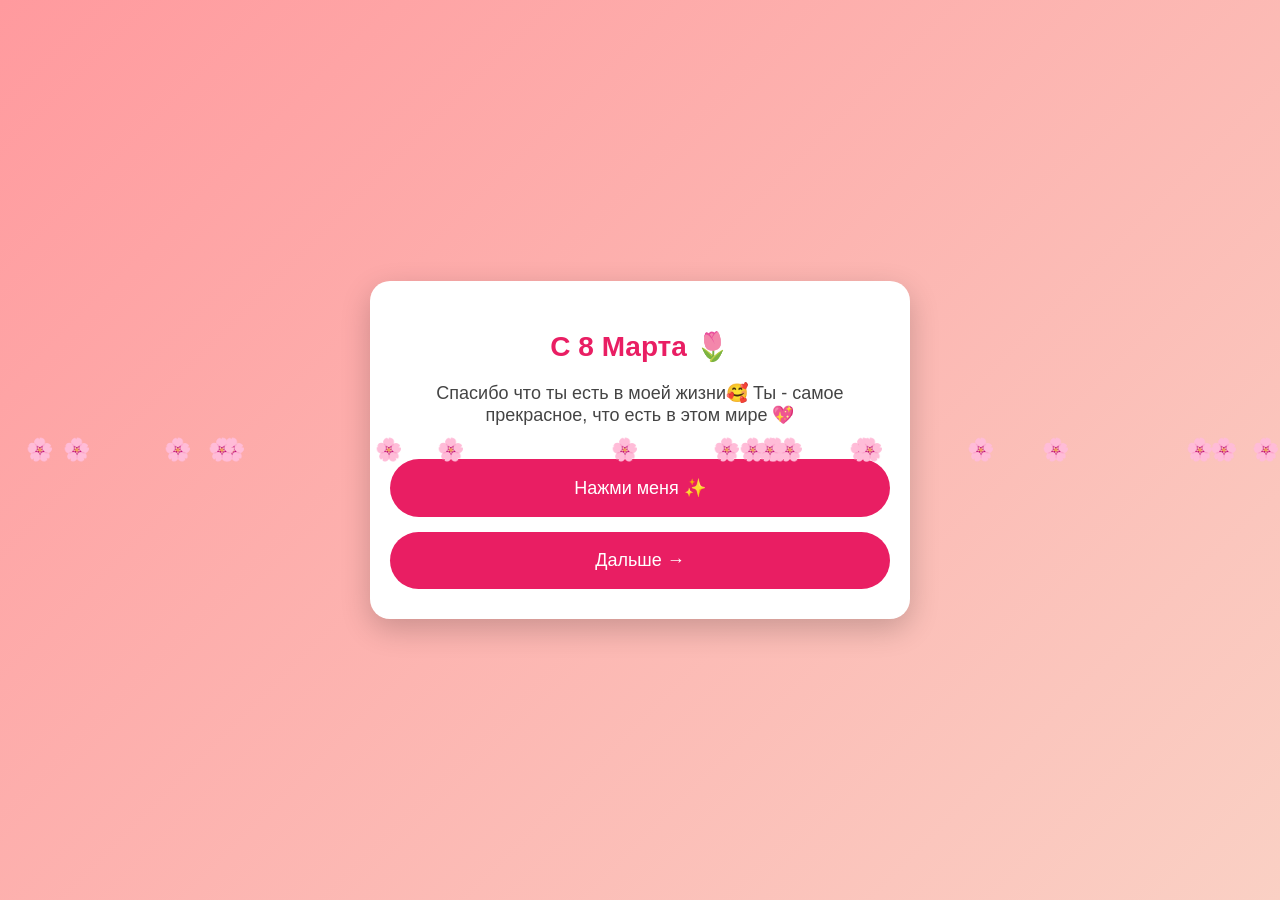
==== index.html @ da92f4de "Update index.html" ====
<!DOCTYPE html>
<html lang="ru">
<head>
<meta charset="UTF-8">
<meta name="viewport" content="width=device-width, initial-scale=1.0">
<title>С 8 Марта 💐</title>

<style>

body{
margin:0;
font-family:Arial, sans-serif;
background:linear-gradient(135deg,#ff9a9e,#fad0c4);
text-align:center;
min-height:100vh;
display:flex;
justify-content:center;
align-items:center;
overflow:hidden;
}

.card{
background:white;
padding:30px 20px;
border-radius:20px;
box-shadow:0 10px 30px rgba(0,0,0,0.2);
max-width:500px;
width:90%;
}
  
h1{
color:#e91e63;
font-size:28px;
}

p{
font-size:18px;
color:#444;
}

button{
width:100%;
margin-top:15px;
padding:18px;
border:none;
border-radius:30px;
background:#e91e63;
color:white;
font-size:18px;
cursor:pointer;
}

.hidden-message{
margin-top:20px;
font-size:18px;
color:#e91e63;
display:none;
}

@keyframes fadeIn{
from{opacity:0; transform:translateY(20px);}
to{opacity:1; transform:translateY(0);}
}

/* летающие цветочки */

.flower{
position:fixed;
font-size:22px;
animation:float linear infinite;
pointer-events:none;
}

@keyframes float{
from{transform:translateY(100vh);}
to{transform:translateY(-10vh);}
}

/* сердечки */

@keyframes heartFloat{
0%{
transform:translate(-50%,-50%) scale(1);
opacity:1;
}
100%{
transform:translate(-50%,-120px) scale(1.5);
opacity:0;
}
}

</style>
</head>

<body>

<div class="card">

<h1>С 8 Марта 🌷</h1>

<p>
Спасибо что ты есть в моей жизни🥰 
Ты - самое прекрасное, что есть в этом мире 💖
</p>

<button onclick="showMessage()">Нажми меня ✨</button>

<div class="hidden-message" id="secret">
Я тебя очень ценю и люблю ❤️‍🔥
</div>

<button onclick="location.href='facts.html'">Дальше →</button>

</div>

<script>

function showMessage(){
document.getElementById("secret").style.display="block";
}

/* создаем цветочки */

for(let i=0;i<20;i++){

let flower=document.createElement("div");

flower.className="flower";
flower.innerHTML="🌸";

flower.style.left=Math.random()*100+"vw";
flower.style.animationDuration=(4+Math.random()*6)+"s";

document.body.appendChild(flower);

}

</script>

<script>

document.addEventListener("click", function(e){

let heart = document.createElement("div");
heart.innerHTML = "❤️";

heart.style.position = "fixed";
heart.style.left = e.clientX + "px";
heart.style.top = e.clientY + "px";
heart.style.fontSize = "30px";
heart.style.pointerEvents = "none";
heart.style.animation = "heartFloat 1s ease-out forwards";

document.body.appendChild(heart);

setTimeout(()=>{
heart.remove();
},1000);

});

</script>

</body>
</html>
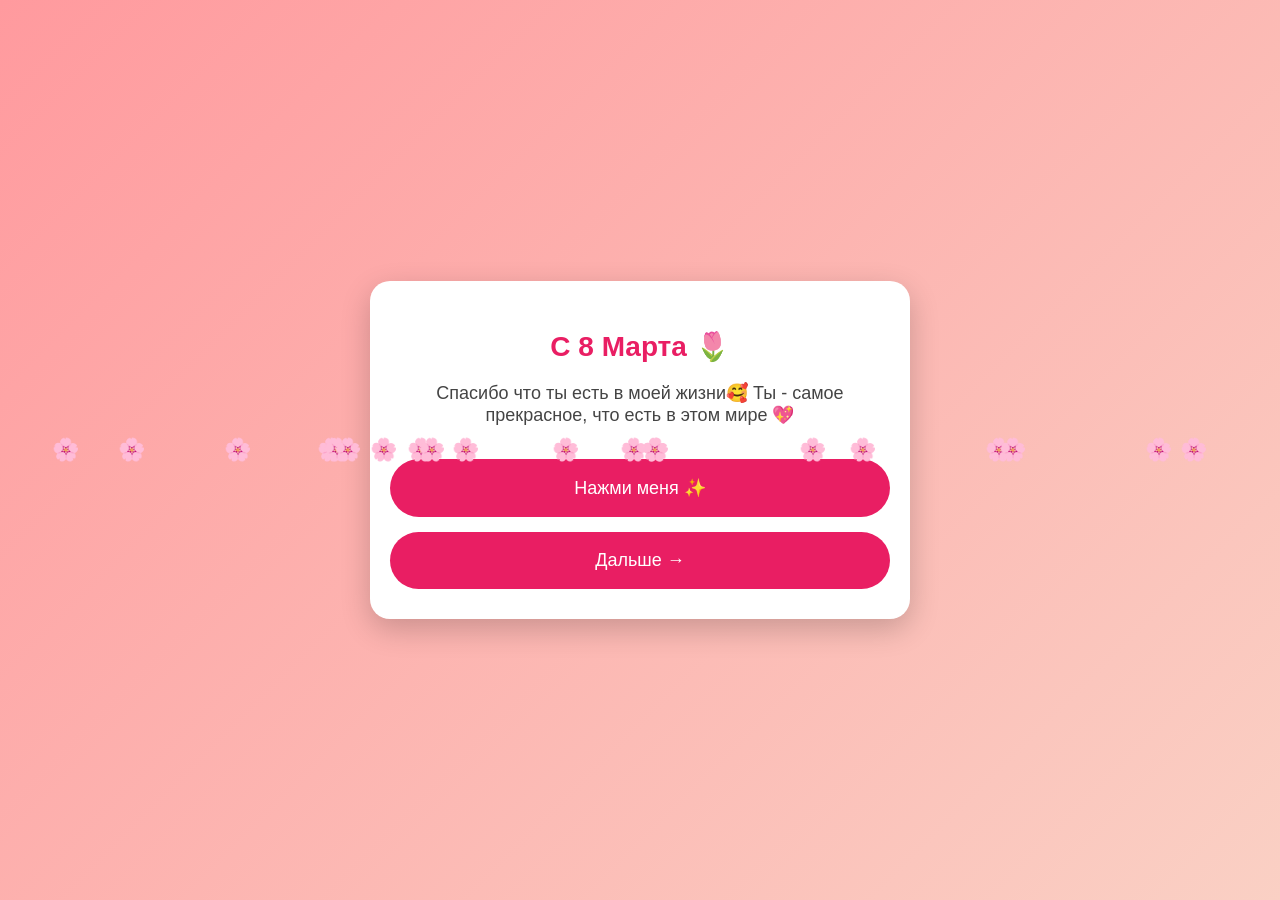
==== commit f6b06cd6: "Update index.html" ====
--- a/index.html
+++ b/index.html
@@ -89,6 +89,49 @@
 }
 }
 
+#loveScreen{
+position:fixed;
+top:0;
+left:0;
+width:100%;
+height:100%;
+background:rgba(255,192,203,0.95);
+display:flex;
+justify-content:center;
+align-items:center;
+flex-direction:column;
+font-size:32px;
+color:#e91e63;
+opacity:0;
+pointer-events:none;
+transition:0.6s;
+z-index:1000;
+text-align:center;
+padding:20px;
+}
+
+#loveScreen.show{
+opacity:1;
+pointer-events:auto;
+}
+
+.bigHeart{
+position:fixed;
+font-size:30px;
+animation:loveRain 3s linear forwards;
+}
+
+@keyframes loveRain{
+0%{
+transform:translateY(-10vh);
+opacity:1;
+}
+100%{
+transform:translateY(110vh);
+opacity:0;
+}
+}
+
 </style>
 </head>
 
@@ -113,7 +156,15 @@
 
 </div>
 
+<div id="loveScreen">
+<div>Я тебя очень люблю ❤️</div>
+<div style="font-size:18px;margin-top:10px;">С 8 марта 🌸</div>
+</div>
+
+
 <script>
+
+/* показать сообщение */
 
 function showMessage(){
 document.getElementById("secret").style.display="block";
@@ -159,6 +210,32 @@
 
 });
 
+/* взрыв любви */
+
+function loveExplosion(){
+
+document.getElementById("loveScreen").classList.add("show");
+
+for(let i=0;i<120;i++){
+
+let heart=document.createElement("div");
+
+heart.className="bigHeart";
+heart.innerHTML="❤️";
+
+heart.style.left=Math.random()*100+"vw";
+heart.style.animationDuration=(2+Math.random()*2)+"s";
+
+document.body.appendChild(heart);
+
+setTimeout(()=>{
+heart.remove();
+},4000);
+
+}
+
+}
+
 </script>
 
 </body>
@@ -171,3 +248,4 @@
 
 
 
+
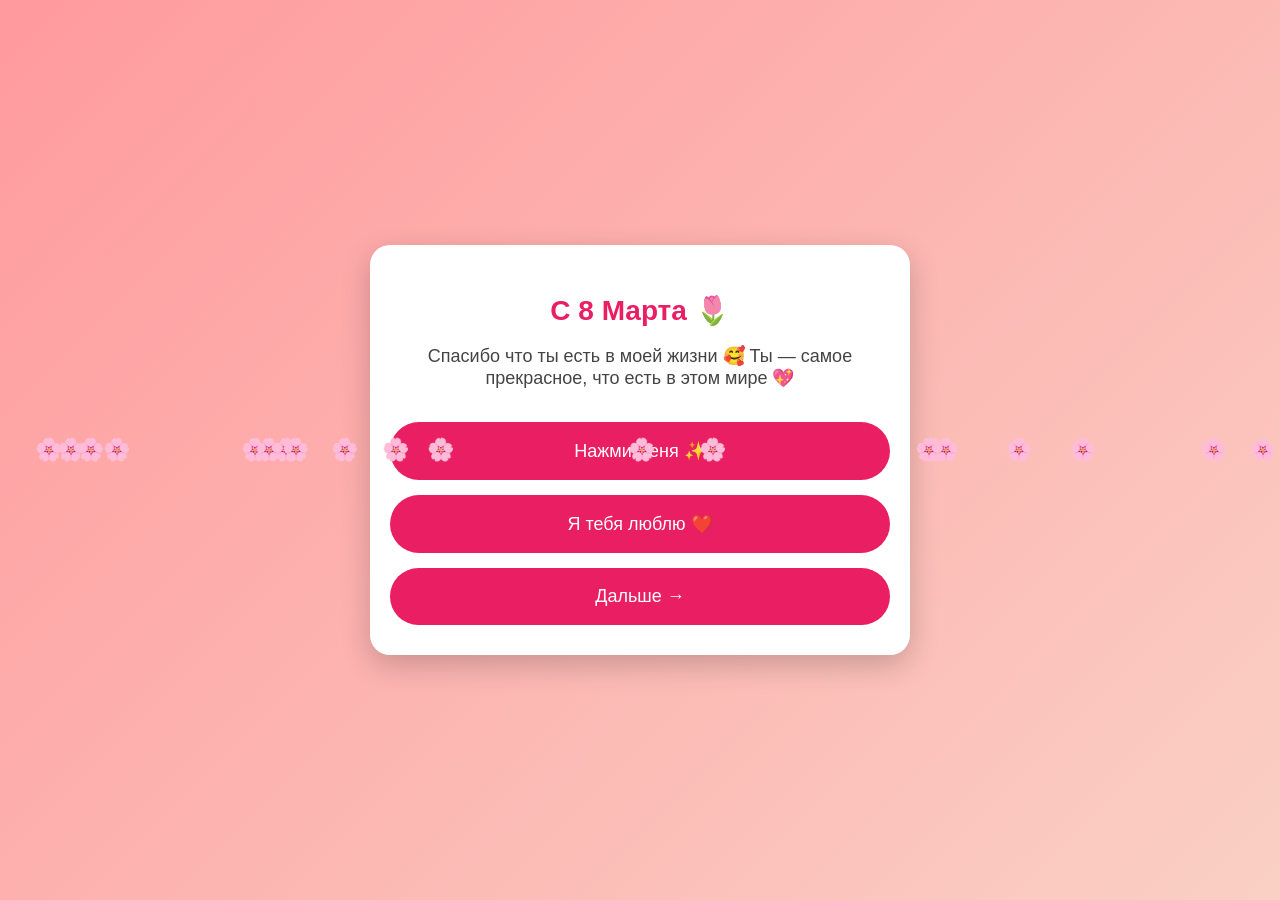
==== commit 41daef97: "Update index.html" ====
--- a/index.html
+++ b/index.html
@@ -27,7 +27,7 @@
 max-width:500px;
 width:90%;
 }
-  
+
 h1{
 color:#e91e63;
 font-size:28px;
@@ -57,12 +57,7 @@
 display:none;
 }
 
-@keyframes fadeIn{
-from{opacity:0; transform:translateY(20px);}
-to{opacity:1; transform:translateY(0);}
-}
-
-/* летающие цветочки */
+/* цветочки */
 
 .flower{
 position:fixed;
@@ -76,7 +71,7 @@
 to{transform:translateY(-10vh);}
 }
 
-/* сердечки */
+/* маленькие сердечки */
 
 @keyframes heartFloat{
 0%{
@@ -88,6 +83,8 @@
 opacity:0;
 }
 }
+
+/* экран любви */
 
 #loveScreen{
 position:fixed;
@@ -115,6 +112,8 @@
 pointer-events:auto;
 }
 
+/* падающие сердца */
+
 .bigHeart{
 position:fixed;
 font-size:30px;
@@ -142,8 +141,8 @@
 <h1>С 8 Марта 🌷</h1>
 
 <p>
-Спасибо что ты есть в моей жизни🥰 
-Ты - самое прекрасное, что есть в этом мире 💖
+Спасибо что ты есть в моей жизни 🥰  
+Ты — самое прекрасное, что есть в этом мире 💖
 </p>
 
 <button onclick="showMessage()">Нажми меня ✨</button>
@@ -152,9 +151,12 @@
 Я тебя очень ценю и люблю ❤️‍🔥
 </div>
 
+<button onclick="loveExplosion()">Я тебя люблю ❤️</button>
+
 <button onclick="location.href='facts.html'">Дальше →</button>
 
 </div>
+
 
 <div id="loveScreen">
 <div>Я тебя очень люблю ❤️</div>
@@ -164,13 +166,14 @@
 
 <script>
 
-/* показать сообщение */
+/* показать скрытый текст */
 
 function showMessage(){
 document.getElementById("secret").style.display="block";
 }
 
-/* создаем цветочки */
+
+/* цветочки */
 
 for(let i=0;i<20;i++){
 
@@ -186,9 +189,8 @@
 
 }
 
-</script>
-
-<script>
+
+/* сердечки при нажатии */
 
 document.addEventListener("click", function(e){
 
@@ -210,7 +212,8 @@
 
 });
 
-/* взрыв любви */
+
+/* экран любви */
 
 function loveExplosion(){
 
@@ -236,16 +239,14 @@
 
 }
 
+
+/* закрытие экрана */
+
+document.getElementById("loveScreen").addEventListener("click", function(){
+this.classList.remove("show");
+});
+
 </script>
 
 </body>
 </html>
-
-
-
-
-
-
-
-
-
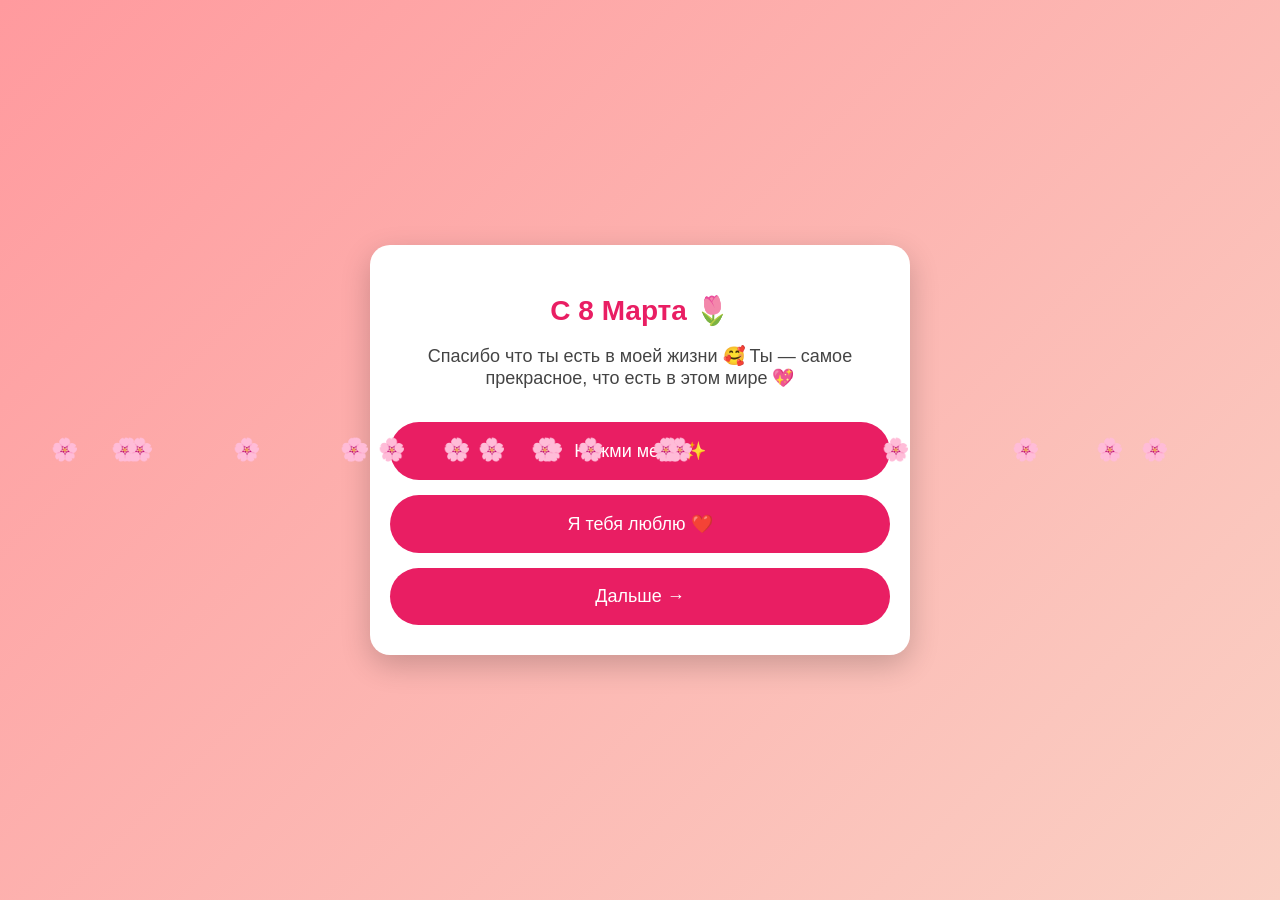
==== commit cb80905b: "Update index.html" ====
--- a/index.html
+++ b/index.html
@@ -227,13 +227,13 @@
 heart.innerHTML="❤️";
 
 heart.style.left=Math.random()*100+"vw";
-heart.style.animationDuration=(2+Math.random()*2)+"s";
+heart.style.animationDuration=(3+Math.random()*2)+"s";
 
 document.body.appendChild(heart);
 
 setTimeout(()=>{
 heart.remove();
-},4000);
+},5000);
 
 }
 
@@ -250,3 +250,4 @@
 
 </body>
 </html>
+
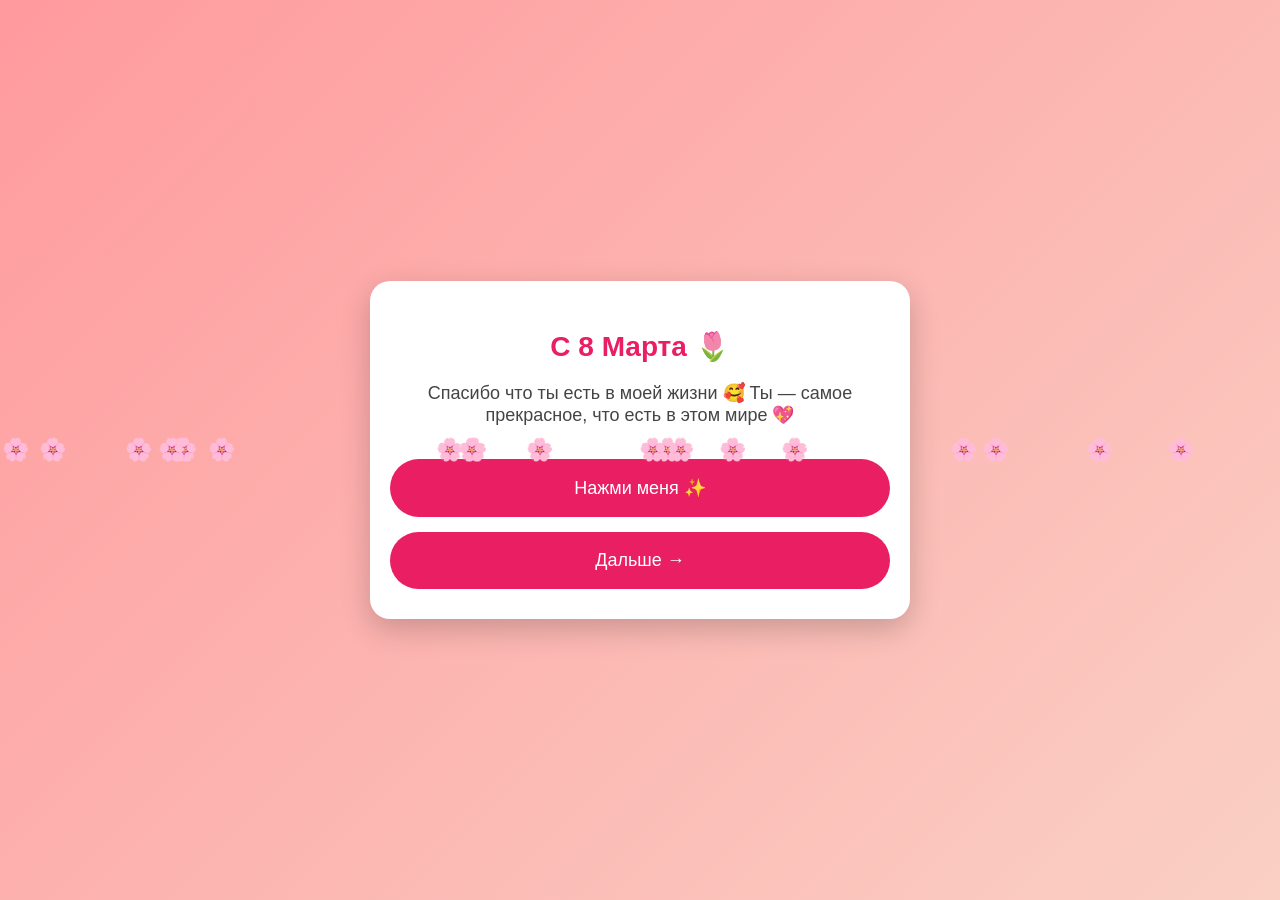
==== commit aad58aa9: "Update index.html" ====
--- a/index.html
+++ b/index.html
@@ -84,53 +84,6 @@
 }
 }
 
-/* экран любви */
-
-#loveScreen{
-position:fixed;
-top:0;
-left:0;
-width:100%;
-height:100%;
-background:rgba(255,192,203,0.95);
-display:flex;
-justify-content:center;
-align-items:center;
-flex-direction:column;
-font-size:32px;
-color:#e91e63;
-opacity:0;
-pointer-events:none;
-transition:0.6s;
-z-index:1000;
-text-align:center;
-padding:20px;
-}
-
-#loveScreen.show{
-opacity:1;
-pointer-events:auto;
-}
-
-/* падающие сердца */
-
-.bigHeart{
-position:fixed;
-font-size:30px;
-animation:loveRain 3s linear forwards;
-}
-
-@keyframes loveRain{
-0%{
-transform:translateY(-10vh);
-opacity:1;
-}
-100%{
-transform:translateY(110vh);
-opacity:0;
-}
-}
-
 </style>
 </head>
 
@@ -151,18 +104,9 @@
 Я тебя очень ценю и люблю ❤️‍🔥
 </div>
 
-<button onclick="loveExplosion()">Я тебя люблю ❤️</button>
-
 <button onclick="location.href='facts.html'">Дальше →</button>
 
 </div>
-
-
-<div id="loveScreen">
-<div>Я тебя очень люблю ❤️</div>
-<div style="font-size:18px;margin-top:10px;">С 8 марта 🌸</div>
-</div>
-
 
 <script>
 
@@ -171,7 +115,6 @@
 function showMessage(){
 document.getElementById("secret").style.display="block";
 }
-
 
 /* цветочки */
 
@@ -188,7 +131,6 @@
 document.body.appendChild(flower);
 
 }
-
 
 /* сердечки при нажатии */
 
@@ -212,42 +154,7 @@
 
 });
 
-
-/* экран любви */
-
-function loveExplosion(){
-
-document.getElementById("loveScreen").classList.add("show");
-
-for(let i=0;i<120;i++){
-
-let heart=document.createElement("div");
-
-heart.className="bigHeart";
-heart.innerHTML="❤️";
-
-heart.style.left=Math.random()*100+"vw";
-heart.style.animationDuration=(3+Math.random()*2)+"s";
-
-document.body.appendChild(heart);
-
-setTimeout(()=>{
-heart.remove();
-},5000);
-
-}
-
-}
-
-
-/* закрытие экрана */
-
-document.getElementById("loveScreen").addEventListener("click", function(){
-this.classList.remove("show");
-});
-
 </script>
 
 </body>
 </html>
-
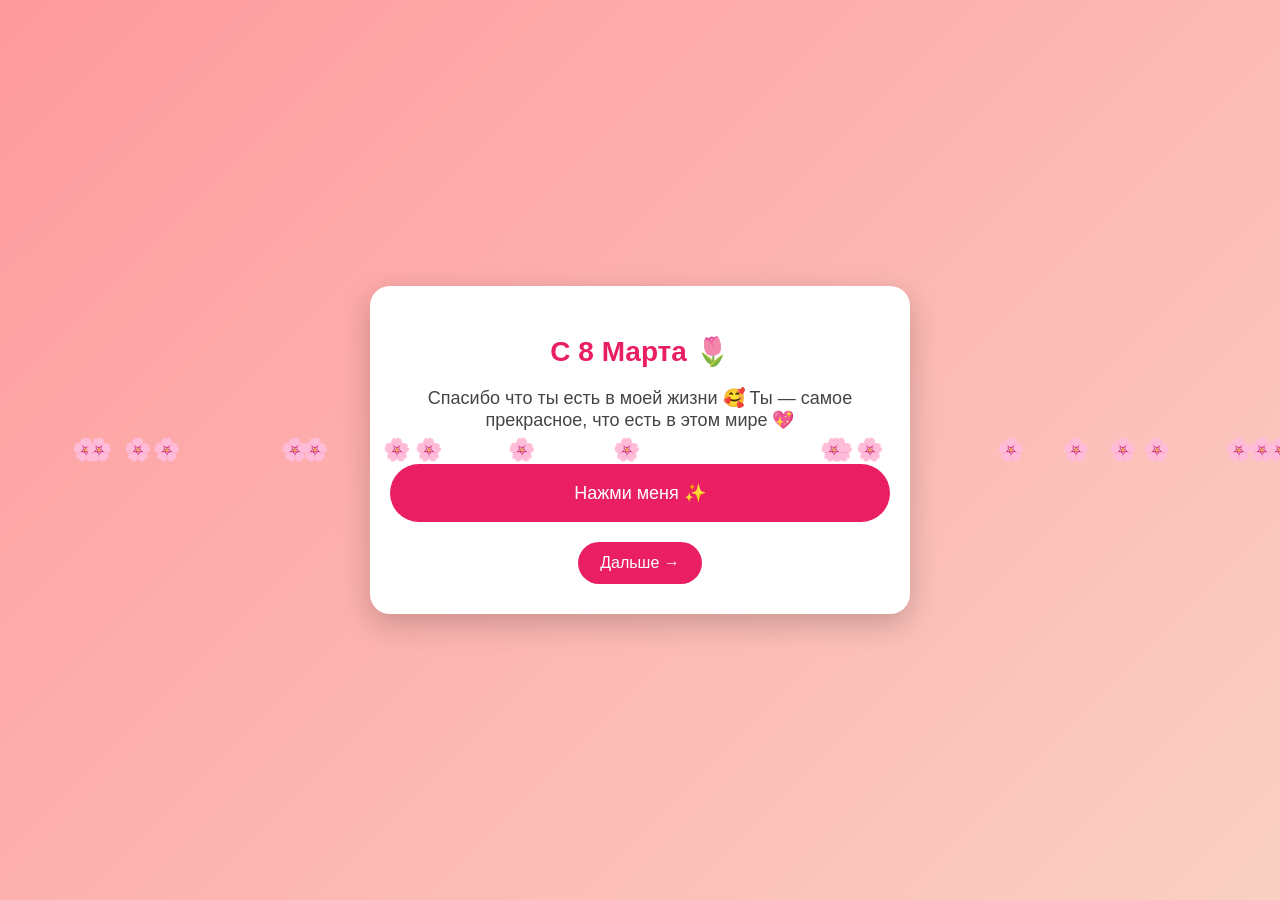
==== commit c7337bed: "Update index.html" ====
--- a/index.html
+++ b/index.html
@@ -84,6 +84,14 @@
 }
 }
 
+.next-btn{
+width:auto;
+padding:12px 22px;
+font-size:16px;
+border-radius:25px;
+margin-top:20px;
+}
+
 </style>
 </head>
 
@@ -104,7 +112,7 @@
 Я тебя очень ценю и люблю ❤️‍🔥
 </div>
 
-<button onclick="location.href='facts.html'">Дальше →</button>
+<button class="next-btn" onclick="location.href='facts.html'">Дальше →</button>
 
 </div>
 
@@ -158,3 +166,4 @@
 
 </body>
 </html>
+
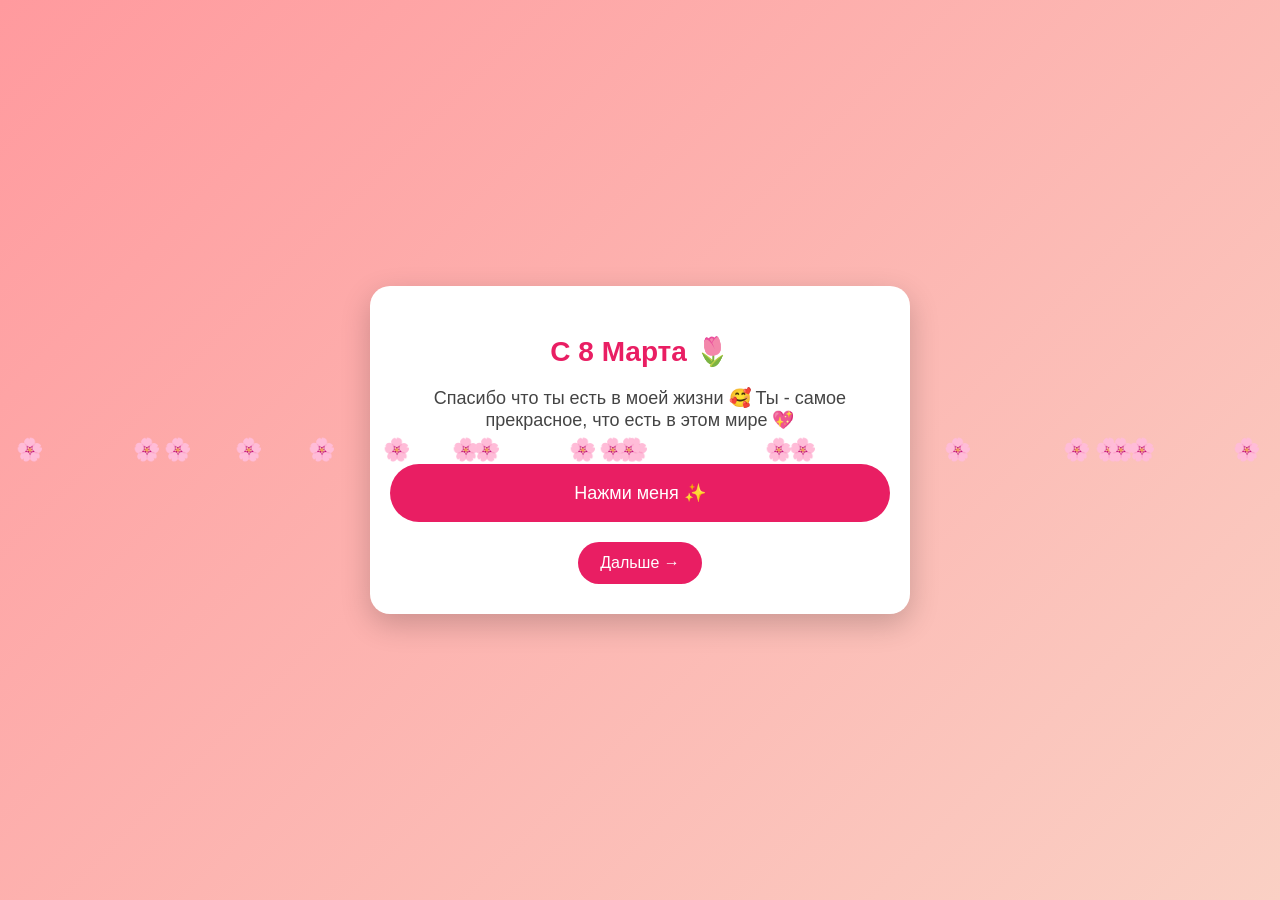
==== commit 87678b1e: "Update index.html" ====
--- a/index.html
+++ b/index.html
@@ -103,7 +103,7 @@
 
 <p>
 Спасибо что ты есть в моей жизни 🥰  
-Ты — самое прекрасное, что есть в этом мире 💖
+Ты - самое прекрасное, что есть в этом мире 💖
 </p>
 
 <button onclick="showMessage()">Нажми меня ✨</button>
@@ -167,3 +167,4 @@
 </body>
 </html>
 
+
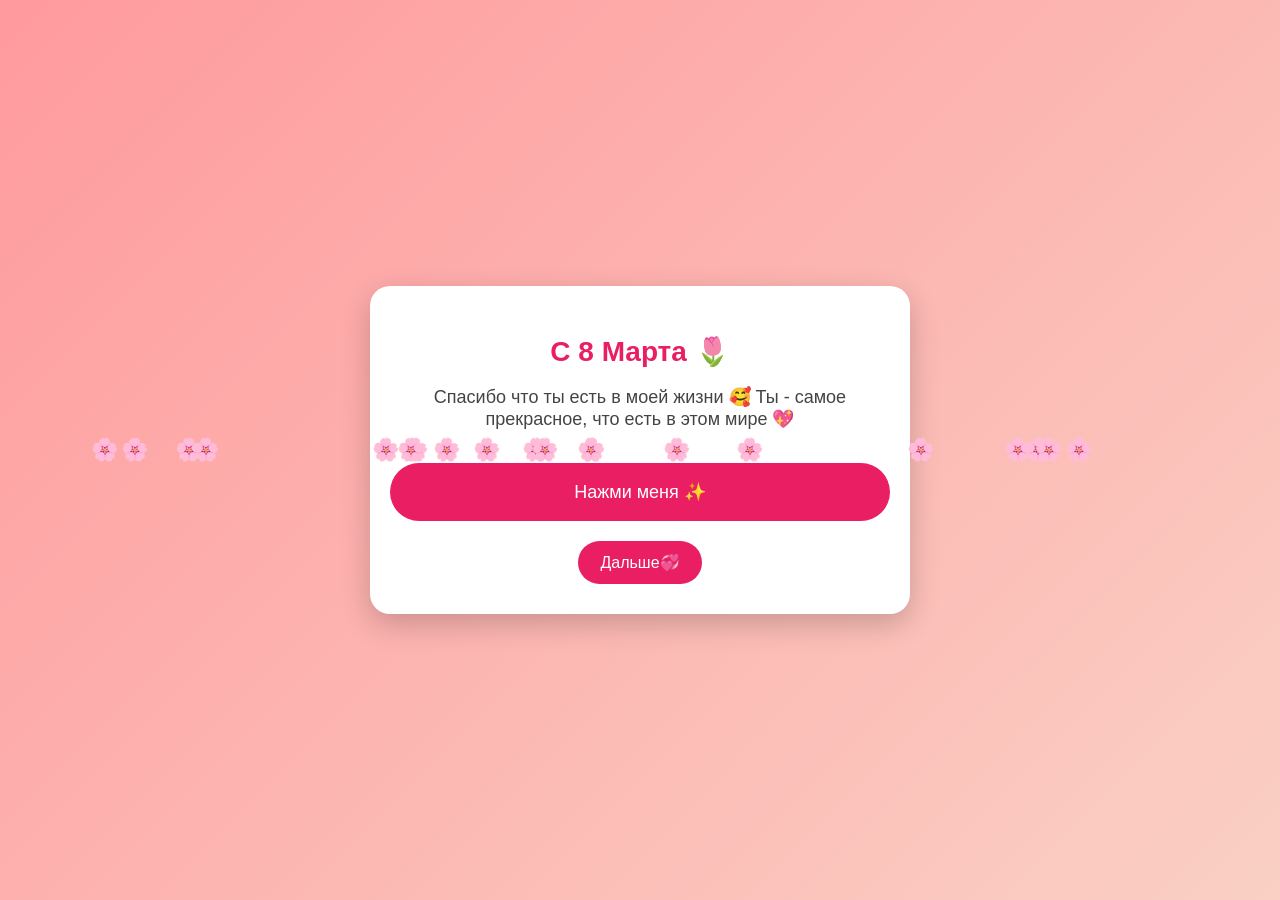
==== commit 5c2c95b1: "Update index.html" ====
--- a/index.html
+++ b/index.html
@@ -112,7 +112,7 @@
 Я тебя очень ценю и люблю ❤️‍🔥
 </div>
 
-<button class="next-btn" onclick="location.href='facts.html'">Дальше →</button>
+<button class="next-btn" onclick="location.href='facts.html'">Дальше💞</button>
 
 </div>
 
@@ -168,3 +168,4 @@
 </html>
 
 
+
